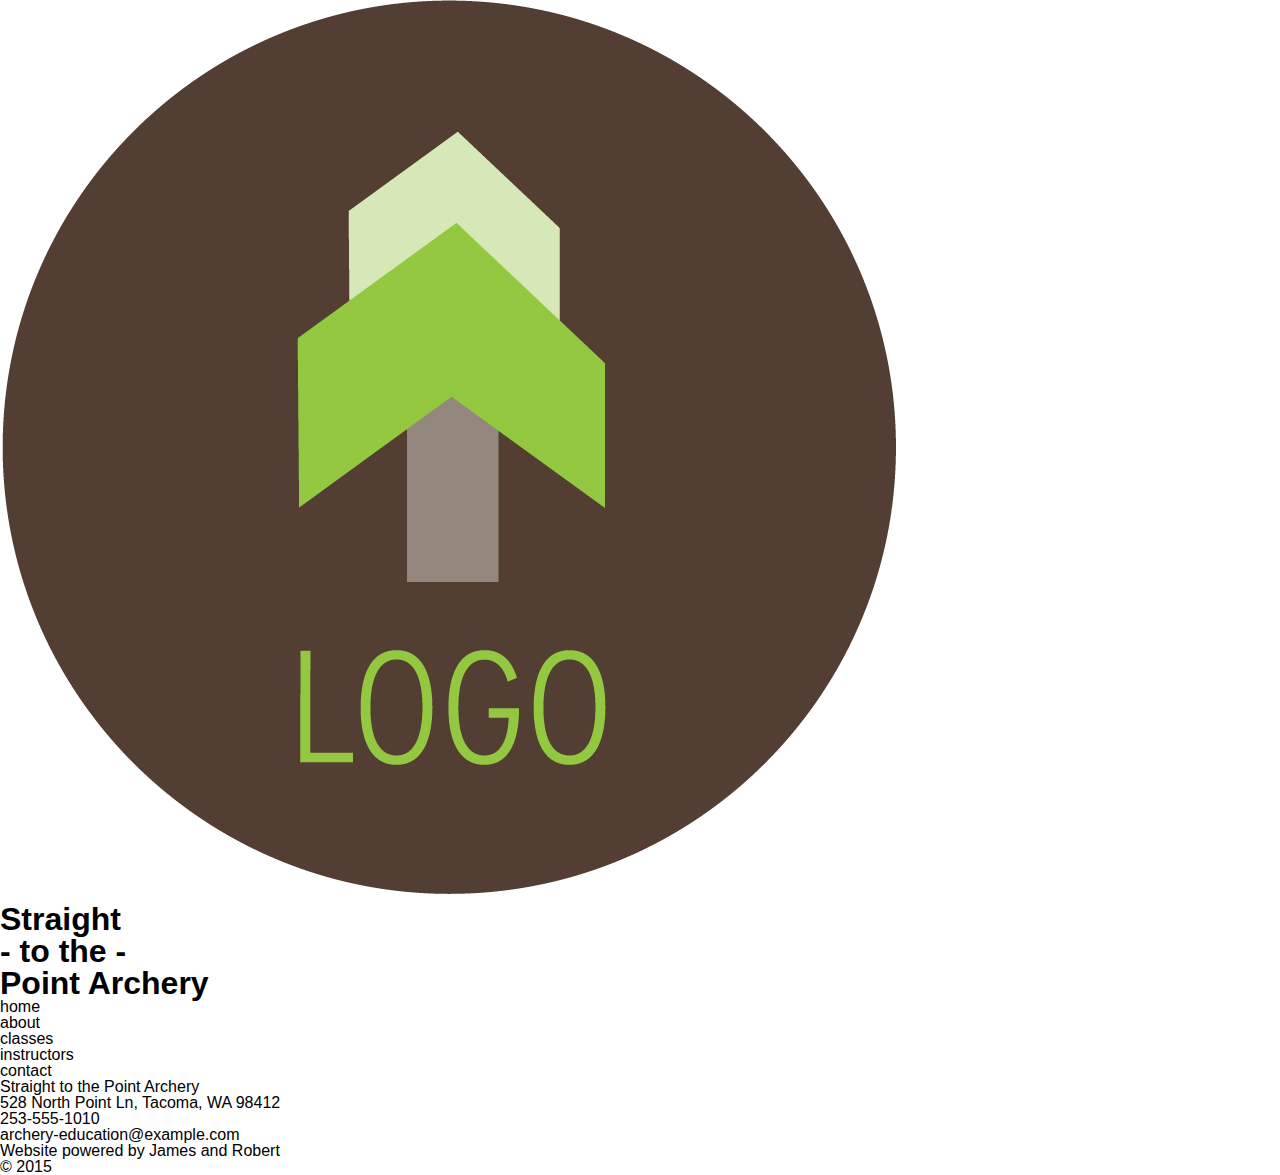
==== index.html @ df1c49cf "began HTML and CSS" ====
<!DOCTYPE html>
<html>
<head>
  <title></title>
  <link rel="stylesheet" type="text/css" href="styles/reset.css">
  <link rel="stylesheet" type="text/css" href="styles/style.css" />
</head>
<body>
  <header>
    <img src="images/logo.jpg" alt="logo">
    <h1>
      <ul>
        <li>Straight</li>
        <li> - to the - </li>
        <li>Point Archery</li>
      </ul>
    </h1>
  </header>
  <nav>
    <ul>
      <li>home</li>
      <li>about</li>
      <li>classes</li>
      <li>instructors</li>
      <li>contact</li>
    </ul>
  </nav>
  <div class="content">
    
  </div>
  <footer>
    <ul>
      <li>Straight to the Point Archery</li>
      <li>528 North Point Ln, Tacoma, WA 98412</li>
      <li>253-555-1010</li>
      <li>archery-education@example.com</li>
      <li>Website powered by James and Robert</li>
      <li>&#169; 2015</li>
    </ul>
  </footer>
</body>
</html>
---- styles/style.css ----
/* !CSS */

/* commence primary ignition */

* {
    box-sizing: border-box;
  }

html, body {
    max-width: 100%;
    overflow-x: hidden;
  }

body { 
    font-family: sans-serif;
    background-position: center;
    width: 100%;
    height: auto;
    margin: 0 auto;
  }

/* end primary ignition */

/* start header */

header {
  width: 100%;
  
}

/* end header */
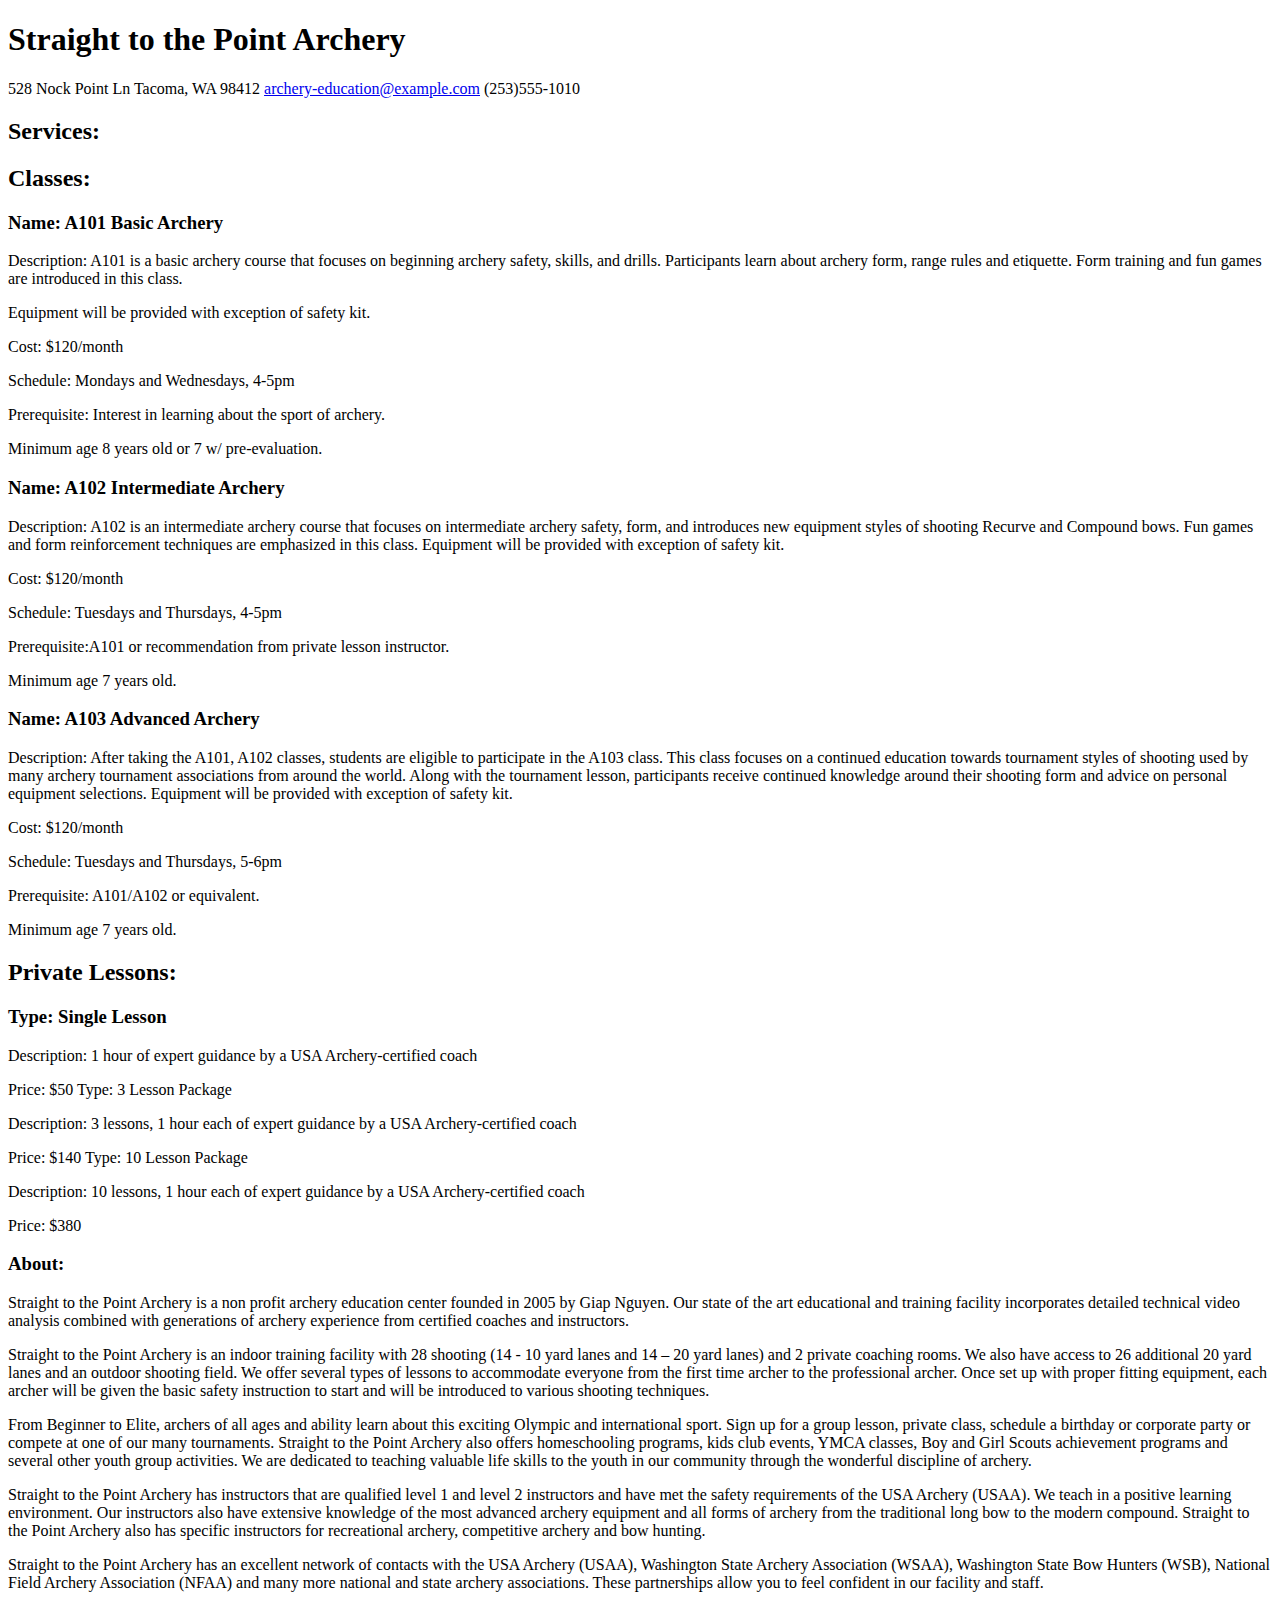
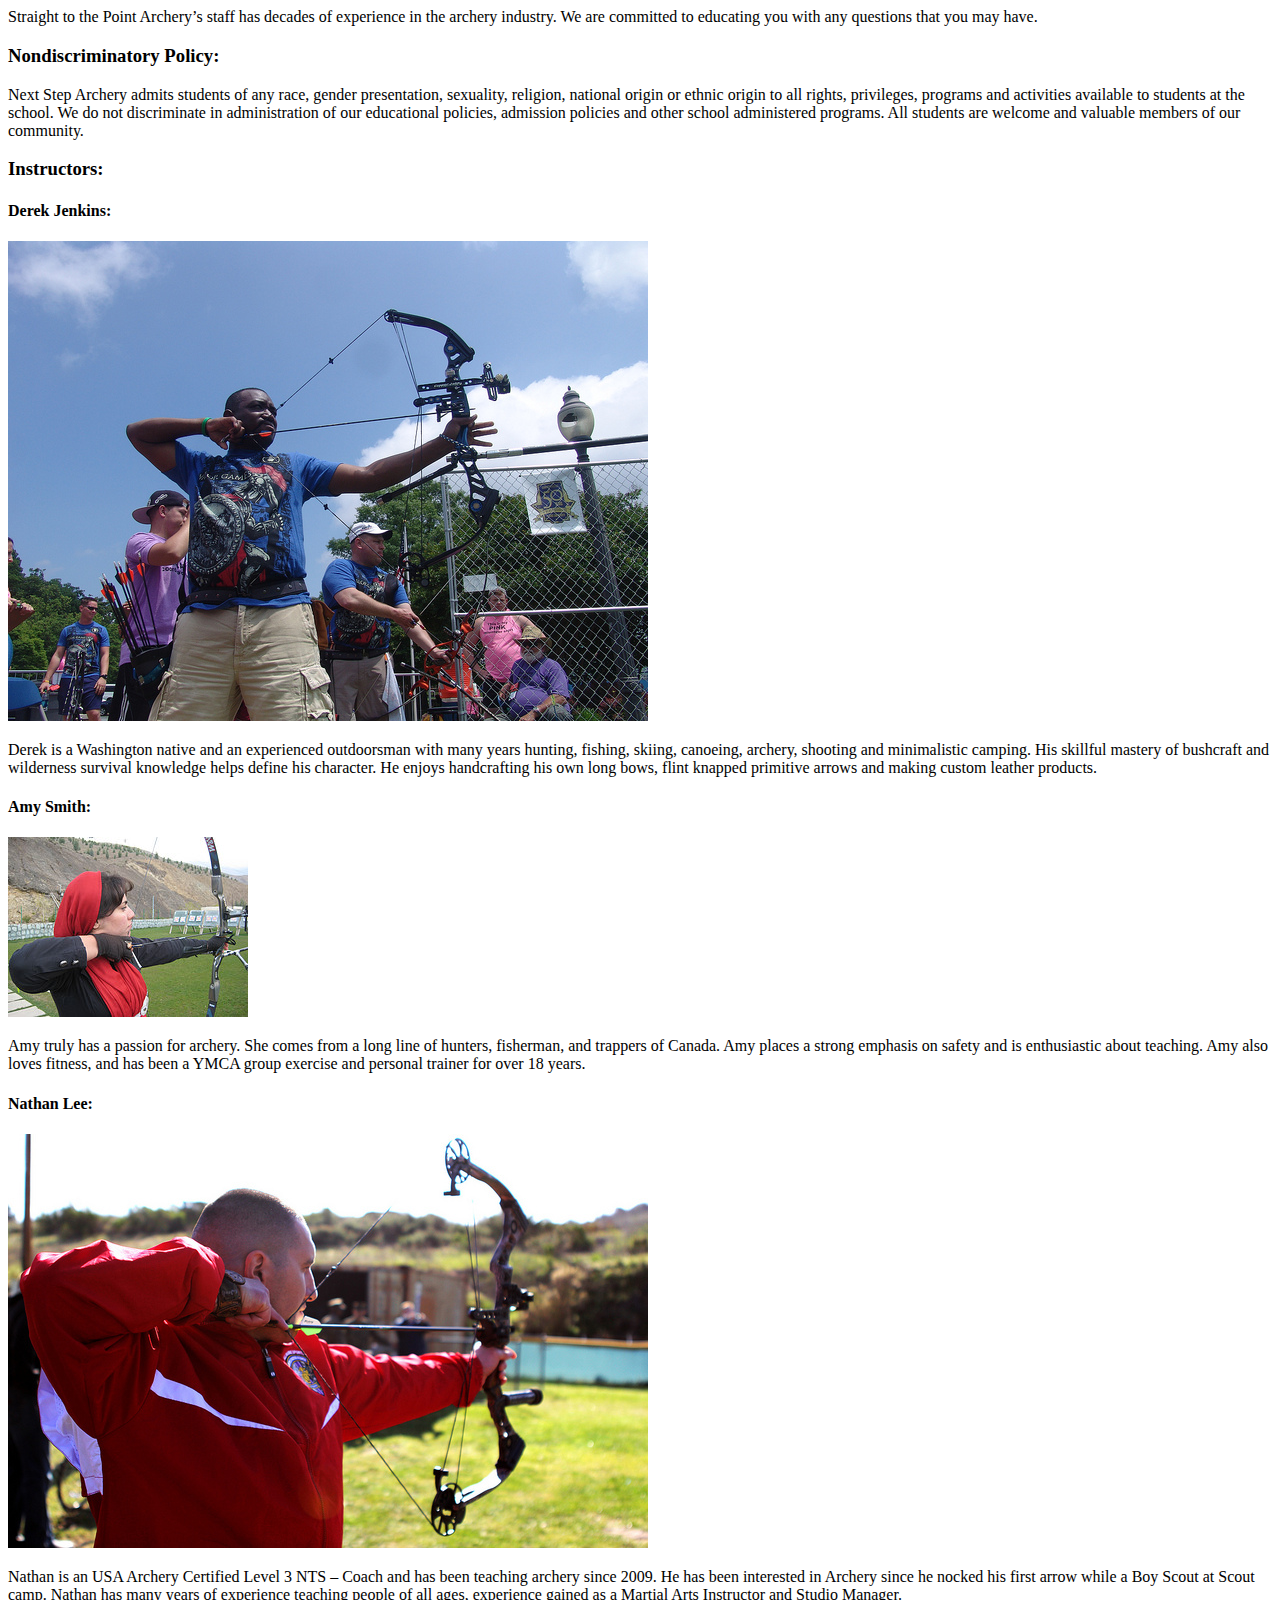
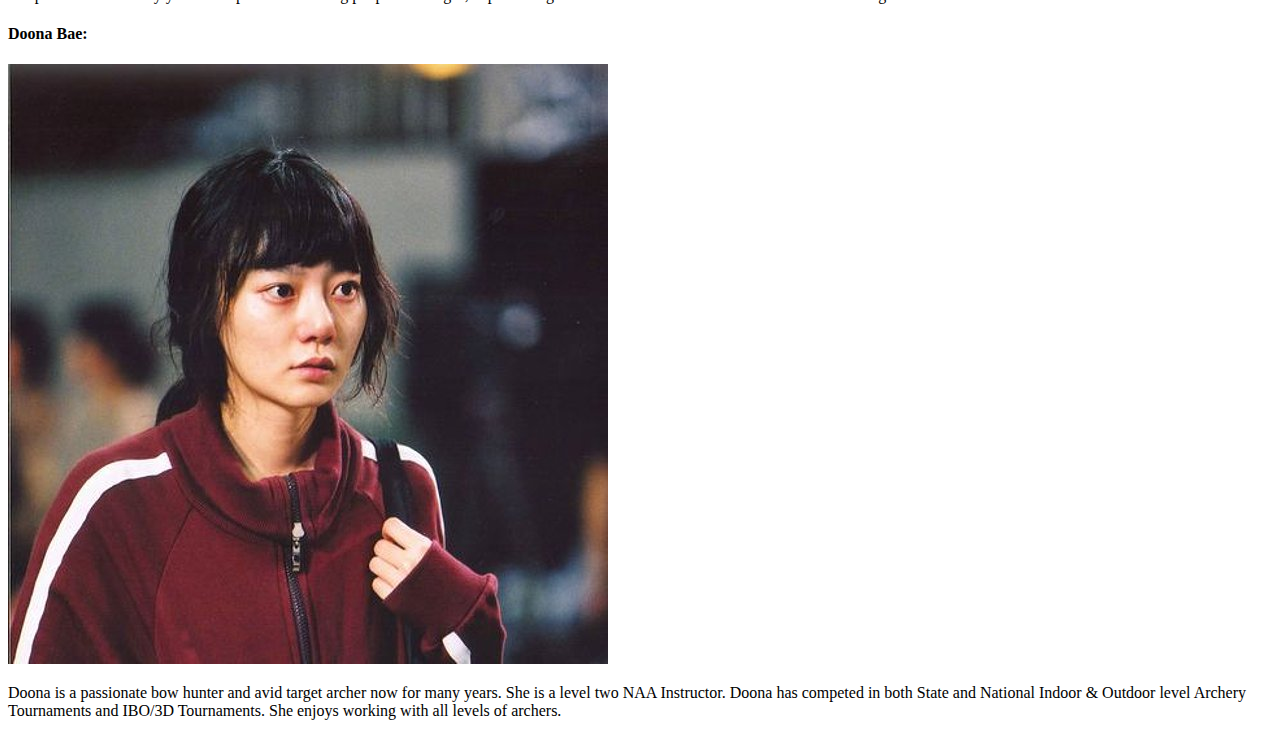
==== commit e2c3325d: "." ====
--- a/index.html
+++ b/index.html
@@ -1,42 +1,105 @@
-<!DOCTYPE html>
+<!doctype html>
 <html>
 <head>
-  <title></title>
-  <link rel="stylesheet" type="text/css" href="styles/reset.css">
-  <link rel="stylesheet" type="text/css" href="styles/style.css" />
+<meta charset="utf-8">
+<title>Straight to the Point Archery</title>
+<link href="styles/style.css" rel="stylesheet" type="text/css">
 </head>
 <body>
-  <header>
-    <img src="images/logo.jpg" alt="logo">
-    <h1>
-      <ul>
-        <li>Straight</li>
-        <li> - to the - </li>
-        <li>Point Archery</li>
-      </ul>
-    </h1>
-  </header>
-  <nav>
-    <ul>
-      <li>home</li>
-      <li>about</li>
-      <li>classes</li>
-      <li>instructors</li>
-      <li>contact</li>
-    </ul>
-  </nav>
-  <div class="content">
+<h1>Straight to the Point Archery</h1>
+528 Nock Point Ln
+Tacoma, WA 98412
+<a href="mailto:"archery-education@example.com"">archery-education@example.com</a> (253)555-1010
+</header>
+<div id="services">
+  <h2>Services:</h2>
+  <div id="classes">
+    <h2>Classes: </h2>
+    <h3>Name: A101 Basic Archery</h3>
+    <p class="description">Description: A101 is a basic archery course that focuses on beginning archery safety, skills, and drills. Participants learn about archery form, range rules and etiquette. Form training and fun games are introduced in this class.</p>
+    <p class="equipment">Equipment will be provided with exception of safety kit.</p>
+    <p class="cost">Cost: $120/month		</p>
+    <p class="schedule">Schedule: Mondays and Wednesdays, 4-5pm</p>
+    <p class="prerequisite">Prerequisite:   Interest in learning about the sport of archery.</p>
+    <p class="age">Minimum age  8 years old or 7 w/ pre-evaluation.</p>
     
+    <h3>Name: A102 Intermediate Archery</h3>
+    <p class="description">Description: A102 is an intermediate archery course that focuses on intermediate archery safety, form, and introduces new equipment styles of shooting Recurve and Compound bows. Fun games and form reinforcement techniques are emphasized in this class.
+    Equipment will be provided with exception of safety kit.</p>
+    <p class="cost">Cost: $120/month  </p>
+    <p class="schedule">Schedule: Tuesdays and Thursdays, 4-5pm  </p>
+    <p class="prerequisite">Prerequisite:A101 or recommendation from private lesson instructor.</p>
+    <p class="age">Minimum age  7 years old.</p>
+    <h3>Name: A103 Advanced Archery
+    </h3>
+    <p class="description">Description: After taking the A101, A102 classes, students are eligible to participate in the A103 class. This class focuses on a continued education towards tournament styles of shooting used by many archery tournament associations from around the world. Along with the tournament lesson, participants receive continued knowledge around their shooting form and advice on personal equipment selections.
+    Equipment will be provided with exception of safety kit.</p>
+    <p class="cost">Cost: $120/month
+    </p>
+    <p class="schedule">Schedule: Tuesdays and Thursdays, 5-6pm 
+    </p>
+    <p class="prerequisite">Prerequisite:  A101/A102 or equivalent.</p>
+    <p class="age">Minimum age  7 years old.</p>
   </div>
-  <footer>
-    <ul>
-      <li>Straight to the Point Archery</li>
-      <li>528 North Point Ln, Tacoma, WA 98412</li>
-      <li>253-555-1010</li>
-      <li>archery-education@example.com</li>
-      <li>Website powered by James and Robert</li>
-      <li>&#169; 2015</li>
-    </ul>
-  </footer>
+  <div id="lessons">
+    <h2>Private Lessons: 
+    </h2>
+    <h3>Type: Single Lesson</h3>
+    <p class="description">Description: 1 hour of expert guidance by a USA Archery-certified coach</p>
+    <p class="cost"> Price: $50
+      
+      
+      Type: 3 Lesson Package
+    </p>
+    <p class="description">Description: 3 lessons, 1 hour each of expert guidance by a USA Archery-certified coach
+    </p>
+    <p class="cost">Price: $140
+      
+      Type: 10 Lesson Package
+    </p>
+    <p class="description">Description: 10 lessons, 1 hour each of expert guidance by a USA Archery-certified coach
+    </p>
+    <p class="cost">Price: $380</p>
+  </div>
+</div>
+<div id="about">
+  <h3>About:</h3>
+  <p>Straight to the Point Archery is a non profit archery education center founded in 2005 by Giap Nguyen.  Our state of the art educational and training facility incorporates detailed technical video analysis combined with generations of archery experience from certified coaches and instructors.</p>
+  <p>Straight to the Point Archery is an indoor training facility with  28 shooting (14 -  10 yard lanes and 14 – 20 yard lanes) and 2 private coaching rooms. We also have access to 26  additional  20 yard lanes  and an outdoor shooting field.  We offer several types of lessons to accommodate everyone from the first time archer to the professional archer. Once set up with proper fitting equipment, each archer will be given the basic safety instruction to start and will be introduced to various shooting techniques.</p>
+  <p>From Beginner to Elite, archers of all ages and ability learn about this exciting Olympic and international sport. Sign up for a group lesson, private class, schedule a birthday or corporate party or compete at one of our many tournaments.  Straight to the Point Archery also offers homeschooling programs, kids club events, YMCA classes, Boy and Girl Scouts achievement programs and several other youth group activities. We are dedicated to teaching valuable life skills to the youth in our community through the wonderful discipline of archery.</p>
+  <p>Straight to the Point Archery has instructors that are qualified level 1 and level 2 instructors and have met the safety requirements of the USA Archery (USAA). We teach in a positive learning environment.  Our instructors also have extensive knowledge of the most advanced archery equipment and all forms of archery from the traditional long bow to the modern compound.  Straight to the Point Archery also has specific instructors for recreational archery, competitive archery and bow hunting.</p>
+  <p>Straight to the Point Archery has an excellent network of contacts with the USA Archery (USAA), Washington State Archery Association (WSAA), Washington State Bow Hunters (WSB), National Field Archery Association (NFAA) and many more national and state archery associations. These partnerships allow you to feel confident in our facility and staff.</p>
+  <p>Straight to the Point Archery’s staff has decades of experience in the archery industry. We are committed to educating you with any questions that you may have.</p>
+  <h3>Nondiscriminatory Policy: </h3>
+  <p>Next Step Archery admits students of any race, gender presentation, sexuality, religion, national origin or ethnic origin to all rights, privileges, programs and activities available to students at the school. We do not discriminate in administration of our educational policies, admission policies and other school administered programs. All students are welcome and valuable members of our community.</p>
+
+<!--
+  
+  <h4>About the Client: 
+  </h4>
+  <p>Giap Nguyen started Straight to the Point Archery in 2005. He's an avid and accomplished archer himself, having competed with the United States Archery Team in the 2000 Summer Olympics. He has three children, and  started Straight to the Point in part because he was not satisfied with the archery eduction options for them in Tacoma. After The Hunger Games books and movies came out, he noticed a surge in popularity of archery among young people, especially young women, and the business has been booming ever since.</p>
+  <h4>About the Users:</h4>
+  <p>Giap tells you that people who use the site are mostly current and prospective students. They're interested in learning about the facilities and services available, as well as being reminded of the class schedule and location. </p>
+  
+  !-->
+  
+</div>
+<div id="instructors">
+  <h3>Instructors:
+  </h3>
+  <h4>Derek Jenkins:</h4>
+  <img src="images/derek-jenkins-instructor.jpg">
+  <p>Derek is a Washington native and an experienced outdoorsman with many years hunting, fishing, skiing, canoeing, archery, shooting and minimalistic camping. His skillful mastery of bushcraft and wilderness survival knowledge helps define his character. He enjoys handcrafting his own long bows, flint knapped primitive arrows and making custom leather products.</p>
+  <h4>Amy Smith:</h4>
+  <img src="images/amy-smith-instructor.jpg">
+  <p>Amy truly has a passion for archery. She comes from a long line of hunters, fisherman, and trappers of Canada. Amy  places a strong emphasis on safety and is enthusiastic about teaching. Amy also loves fitness, and  has been a YMCA group exercise and personal trainer for over 18 years.</p>
+  <h4>Nathan Lee:</h4>
+  <img src="images/nathan-lee-instructor.jpg">
+  <p>Nathan is an USA Archery Certified Level 3 NTS – Coach and has been teaching archery since 2009. He has been interested in Archery since he nocked his first arrow while a Boy Scout at Scout camp. Nathan has many years of experience teaching people of all ages, experience gained as a Martial Arts Instructor and Studio Manager.</p>
+  <h4>Doona Bae:</h4>
+  <img src="images/doona-bae-instructor.jpg">
+  <p>Doona is a passionate bow hunter and avid target archer now for many years. She is a level two NAA Instructor. Doona has competed in both State and National Indoor & Outdoor level Archery Tournaments and IBO/3D Tournaments. She enjoys working with all levels of archers.</p>
+</div>
+</p>
 </body>
-</html>+</html>
--- a/styles/style.css
+++ b/styles/style.css
@@ -1,31 +1,45 @@
-/* !CSS */
+/* CSS Document */
 
-/* commence primary ignition */
 
-* {
-    box-sizing: border-box;
-  }
-
-html, body {
-    max-width: 100%;
-    overflow-x: hidden;
-  }
-
-body { 
-    font-family: sans-serif;
-    background-position: center;
-    width: 100%;
-    height: auto;
-    margin: 0 auto;
-  }
-
-/* end primary ignition */
-
-/* start header */
-
-header {
-  width: 100%;
-  
+h1 {
 }
 
-/* end header */ +h2 {
+}
+
+
+h3 {
+}
+
+
+h4 {
+}
+
+.services{
+}
+
+.classes{
+}
+
+.description {
+}
+
+.cost {
+}
+
+.schedule {
+}
+
+.equipment {
+}
+
+.prerequisite {
+}
+
+.age {
+}
+
+
+
+
+
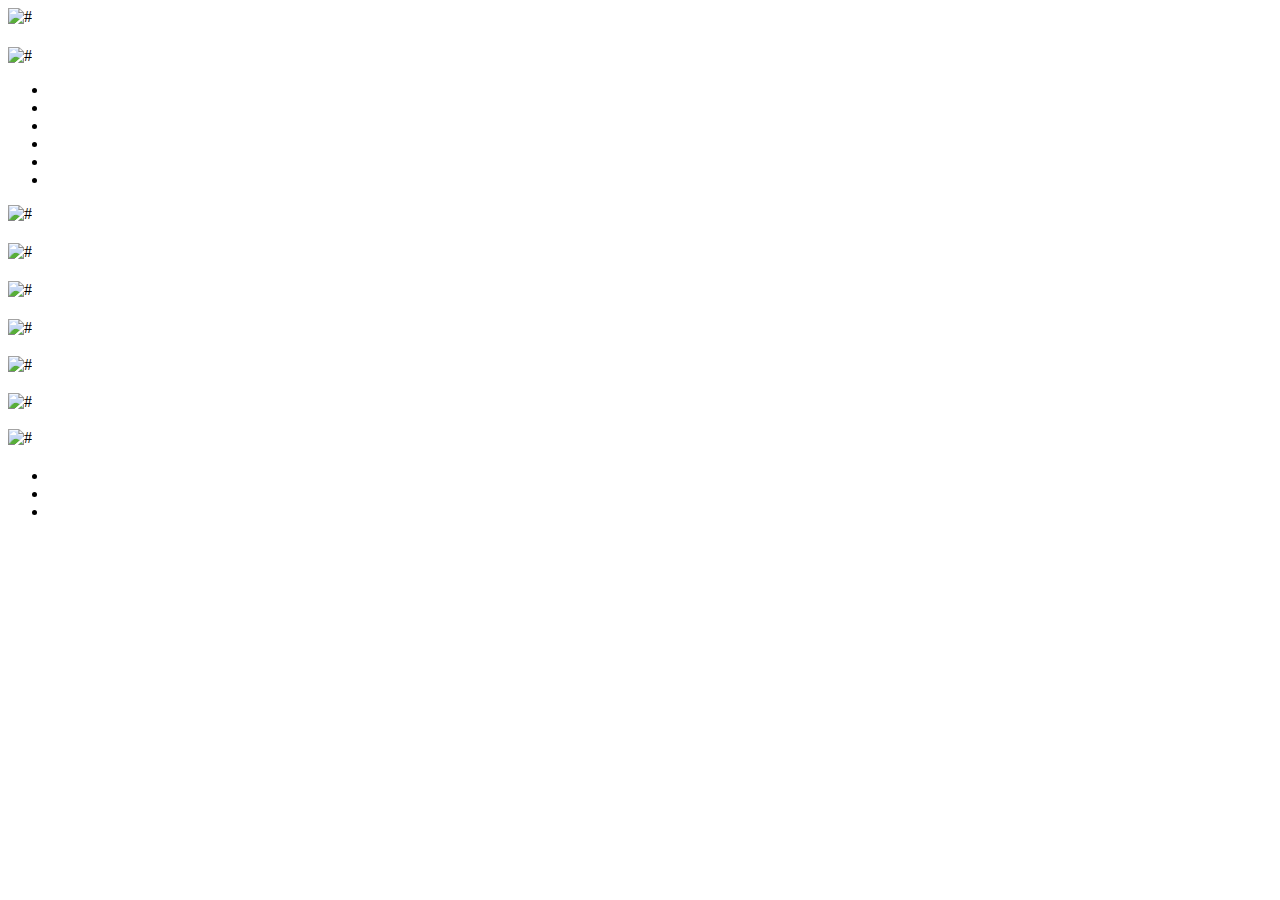
==== commit fcd0ddb5: "mass commit" ====
--- a/index.html
+++ b/index.html
@@ -1,105 +1,116 @@
-<!doctype html>
-<html>
+<!DOCTYPE html>
 <head>
-<meta charset="utf-8">
-<title>Straight to the Point Archery</title>
-<link href="styles/style.css" rel="stylesheet" type="text/css">
+  <title>Page One</title>
 </head>
 <body>
-<h1>Straight to the Point Archery</h1>
-528 Nock Point Ln
-Tacoma, WA 98412
-<a href="mailto:"archery-education@example.com"">archery-education@example.com</a> (253)555-1010
-</header>
-<div id="services">
-  <h2>Services:</h2>
-  <div id="classes">
-    <h2>Classes: </h2>
-    <h3>Name: A101 Basic Archery</h3>
-    <p class="description">Description: A101 is a basic archery course that focuses on beginning archery safety, skills, and drills. Participants learn about archery form, range rules and etiquette. Form training and fun games are introduced in this class.</p>
-    <p class="equipment">Equipment will be provided with exception of safety kit.</p>
-    <p class="cost">Cost: $120/month		</p>
-    <p class="schedule">Schedule: Mondays and Wednesdays, 4-5pm</p>
-    <p class="prerequisite">Prerequisite:   Interest in learning about the sport of archery.</p>
-    <p class="age">Minimum age  8 years old or 7 w/ pre-evaluation.</p>
-    
-    <h3>Name: A102 Intermediate Archery</h3>
-    <p class="description">Description: A102 is an intermediate archery course that focuses on intermediate archery safety, form, and introduces new equipment styles of shooting Recurve and Compound bows. Fun games and form reinforcement techniques are emphasized in this class.
-    Equipment will be provided with exception of safety kit.</p>
-    <p class="cost">Cost: $120/month  </p>
-    <p class="schedule">Schedule: Tuesdays and Thursdays, 4-5pm  </p>
-    <p class="prerequisite">Prerequisite:A101 or recommendation from private lesson instructor.</p>
-    <p class="age">Minimum age  7 years old.</p>
-    <h3>Name: A103 Advanced Archery
-    </h3>
-    <p class="description">Description: After taking the A101, A102 classes, students are eligible to participate in the A103 class. This class focuses on a continued education towards tournament styles of shooting used by many archery tournament associations from around the world. Along with the tournament lesson, participants receive continued knowledge around their shooting form and advice on personal equipment selections.
-    Equipment will be provided with exception of safety kit.</p>
-    <p class="cost">Cost: $120/month
-    </p>
-    <p class="schedule">Schedule: Tuesdays and Thursdays, 5-6pm 
-    </p>
-    <p class="prerequisite">Prerequisite:  A101/A102 or equivalent.</p>
-    <p class="age">Minimum age  7 years old.</p>
-  </div>
-  <div id="lessons">
-    <h2>Private Lessons: 
-    </h2>
-    <h3>Type: Single Lesson</h3>
-    <p class="description">Description: 1 hour of expert guidance by a USA Archery-certified coach</p>
-    <p class="cost"> Price: $50
-      
-      
-      Type: 3 Lesson Package
-    </p>
-    <p class="description">Description: 3 lessons, 1 hour each of expert guidance by a USA Archery-certified coach
-    </p>
-    <p class="cost">Price: $140
-      
-      Type: 10 Lesson Package
-    </p>
-    <p class="description">Description: 10 lessons, 1 hour each of expert guidance by a USA Archery-certified coach
-    </p>
-    <p class="cost">Price: $380</p>
-  </div>
-</div>
-<div id="about">
-  <h3>About:</h3>
-  <p>Straight to the Point Archery is a non profit archery education center founded in 2005 by Giap Nguyen.  Our state of the art educational and training facility incorporates detailed technical video analysis combined with generations of archery experience from certified coaches and instructors.</p>
-  <p>Straight to the Point Archery is an indoor training facility with  28 shooting (14 -  10 yard lanes and 14 – 20 yard lanes) and 2 private coaching rooms. We also have access to 26  additional  20 yard lanes  and an outdoor shooting field.  We offer several types of lessons to accommodate everyone from the first time archer to the professional archer. Once set up with proper fitting equipment, each archer will be given the basic safety instruction to start and will be introduced to various shooting techniques.</p>
-  <p>From Beginner to Elite, archers of all ages and ability learn about this exciting Olympic and international sport. Sign up for a group lesson, private class, schedule a birthday or corporate party or compete at one of our many tournaments.  Straight to the Point Archery also offers homeschooling programs, kids club events, YMCA classes, Boy and Girl Scouts achievement programs and several other youth group activities. We are dedicated to teaching valuable life skills to the youth in our community through the wonderful discipline of archery.</p>
-  <p>Straight to the Point Archery has instructors that are qualified level 1 and level 2 instructors and have met the safety requirements of the USA Archery (USAA). We teach in a positive learning environment.  Our instructors also have extensive knowledge of the most advanced archery equipment and all forms of archery from the traditional long bow to the modern compound.  Straight to the Point Archery also has specific instructors for recreational archery, competitive archery and bow hunting.</p>
-  <p>Straight to the Point Archery has an excellent network of contacts with the USA Archery (USAA), Washington State Archery Association (WSAA), Washington State Bow Hunters (WSB), National Field Archery Association (NFAA) and many more national and state archery associations. These partnerships allow you to feel confident in our facility and staff.</p>
-  <p>Straight to the Point Archery’s staff has decades of experience in the archery industry. We are committed to educating you with any questions that you may have.</p>
-  <h3>Nondiscriminatory Policy: </h3>
-  <p>Next Step Archery admits students of any race, gender presentation, sexuality, religion, national origin or ethnic origin to all rights, privileges, programs and activities available to students at the school. We do not discriminate in administration of our educational policies, admission policies and other school administered programs. All students are welcome and valuable members of our community.</p>
-
-<!--
-  
-  <h4>About the Client: 
-  </h4>
-  <p>Giap Nguyen started Straight to the Point Archery in 2005. He's an avid and accomplished archer himself, having competed with the United States Archery Team in the 2000 Summer Olympics. He has three children, and  started Straight to the Point in part because he was not satisfied with the archery eduction options for them in Tacoma. After The Hunger Games books and movies came out, he noticed a surge in popularity of archery among young people, especially young women, and the business has been booming ever since.</p>
-  <h4>About the Users:</h4>
-  <p>Giap tells you that people who use the site are mostly current and prospective students. They're interested in learning about the facilities and services available, as well as being reminded of the class schedule and location. </p>
-  
-  !-->
-  
-</div>
-<div id="instructors">
-  <h3>Instructors:
-  </h3>
-  <h4>Derek Jenkins:</h4>
-  <img src="images/derek-jenkins-instructor.jpg">
-  <p>Derek is a Washington native and an experienced outdoorsman with many years hunting, fishing, skiing, canoeing, archery, shooting and minimalistic camping. His skillful mastery of bushcraft and wilderness survival knowledge helps define his character. He enjoys handcrafting his own long bows, flint knapped primitive arrows and making custom leather products.</p>
-  <h4>Amy Smith:</h4>
-  <img src="images/amy-smith-instructor.jpg">
-  <p>Amy truly has a passion for archery. She comes from a long line of hunters, fisherman, and trappers of Canada. Amy  places a strong emphasis on safety and is enthusiastic about teaching. Amy also loves fitness, and  has been a YMCA group exercise and personal trainer for over 18 years.</p>
-  <h4>Nathan Lee:</h4>
-  <img src="images/nathan-lee-instructor.jpg">
-  <p>Nathan is an USA Archery Certified Level 3 NTS – Coach and has been teaching archery since 2009. He has been interested in Archery since he nocked his first arrow while a Boy Scout at Scout camp. Nathan has many years of experience teaching people of all ages, experience gained as a Martial Arts Instructor and Studio Manager.</p>
-  <h4>Doona Bae:</h4>
-  <img src="images/doona-bae-instructor.jpg">
-  <p>Doona is a passionate bow hunter and avid target archer now for many years. She is a level two NAA Instructor. Doona has competed in both State and National Indoor & Outdoor level Archery Tournaments and IBO/3D Tournaments. She enjoys working with all levels of archers.</p>
-</div>
-</p>
-</body>
-</html>
+  <header>
+    <span><img src="#" alt="#"></span>
+    <h1></h1>
+    <span><img src="#" alt="#"></span>
+    <nav>
+      <ul>
+        <li></li>
+        <li></li>
+        <li></li>
+        <li></li>
+        <li></li>
+        <li></li>
+      </ul>
+    </nav>
+  </header>
+  <section>
+    <img src="#" alt="#">
+  </section>
+  <section>
+    <h2></h2>
+    <article>
+      <h3></h3>
+      <p></p>
+      <p></p>
+      <p></p>
+      <p></p>
+      <p></p>
+      <p></p>
+    </article>
+    <article>
+      <h3></h3>
+      <p></p>
+      <p></p>
+      <p></p>
+      <p></p>
+      <p></p>
+      <p></p>
+    </article>
+    <article>
+      <h3></h3>
+      <p></p>
+      <p></p>
+      <p></p>
+      <p></p>
+      <p></p>
+      <p></p>
+    </article>
+  </section>
+  <section>
+    <img src="#" alt="#">
+  </section>
+  <section>
+    <h2></h2>
+    <article>
+      <h3></h3>
+      <p></p>
+      <p></p>
+    </article>
+    <article>
+      <h3></h3>
+      <p></p>
+      <p></p>
+    </article>
+    <article>
+      <h3></h3>
+      <p></p>
+      <p></p>
+    </article>
+  </section>
+  <section>
+    <img src="#" alt="#">
+  </section>
+  <section>
+    <h2></h2>
+    <article>
+      <img src="#" alt="#">
+      <h3></h3>
+      <p></p>
+    </article>
+    <article>
+      <img src="#" alt="#">
+      <h3></h3>
+      <p></p>
+    </article>
+    <article>
+      <img src="#" alt="#">
+      <h3></h3>
+      <p></p>
+    </article>
+    <article>
+      <img src="#" alt="#">
+      <h3></h3>
+      <p></p>
+    </article>
+  </section>
+  <section>
+    <h2></h2>
+    <p></p>
+    <p></p>
+    <p></p>
+    <p></p>
+    <p></p>
+  </section>
+  <footer>
+    <ul>
+      <li></li>
+      <li></li>
+      <li></li>
+    </ul>
+  </footer>
+</body>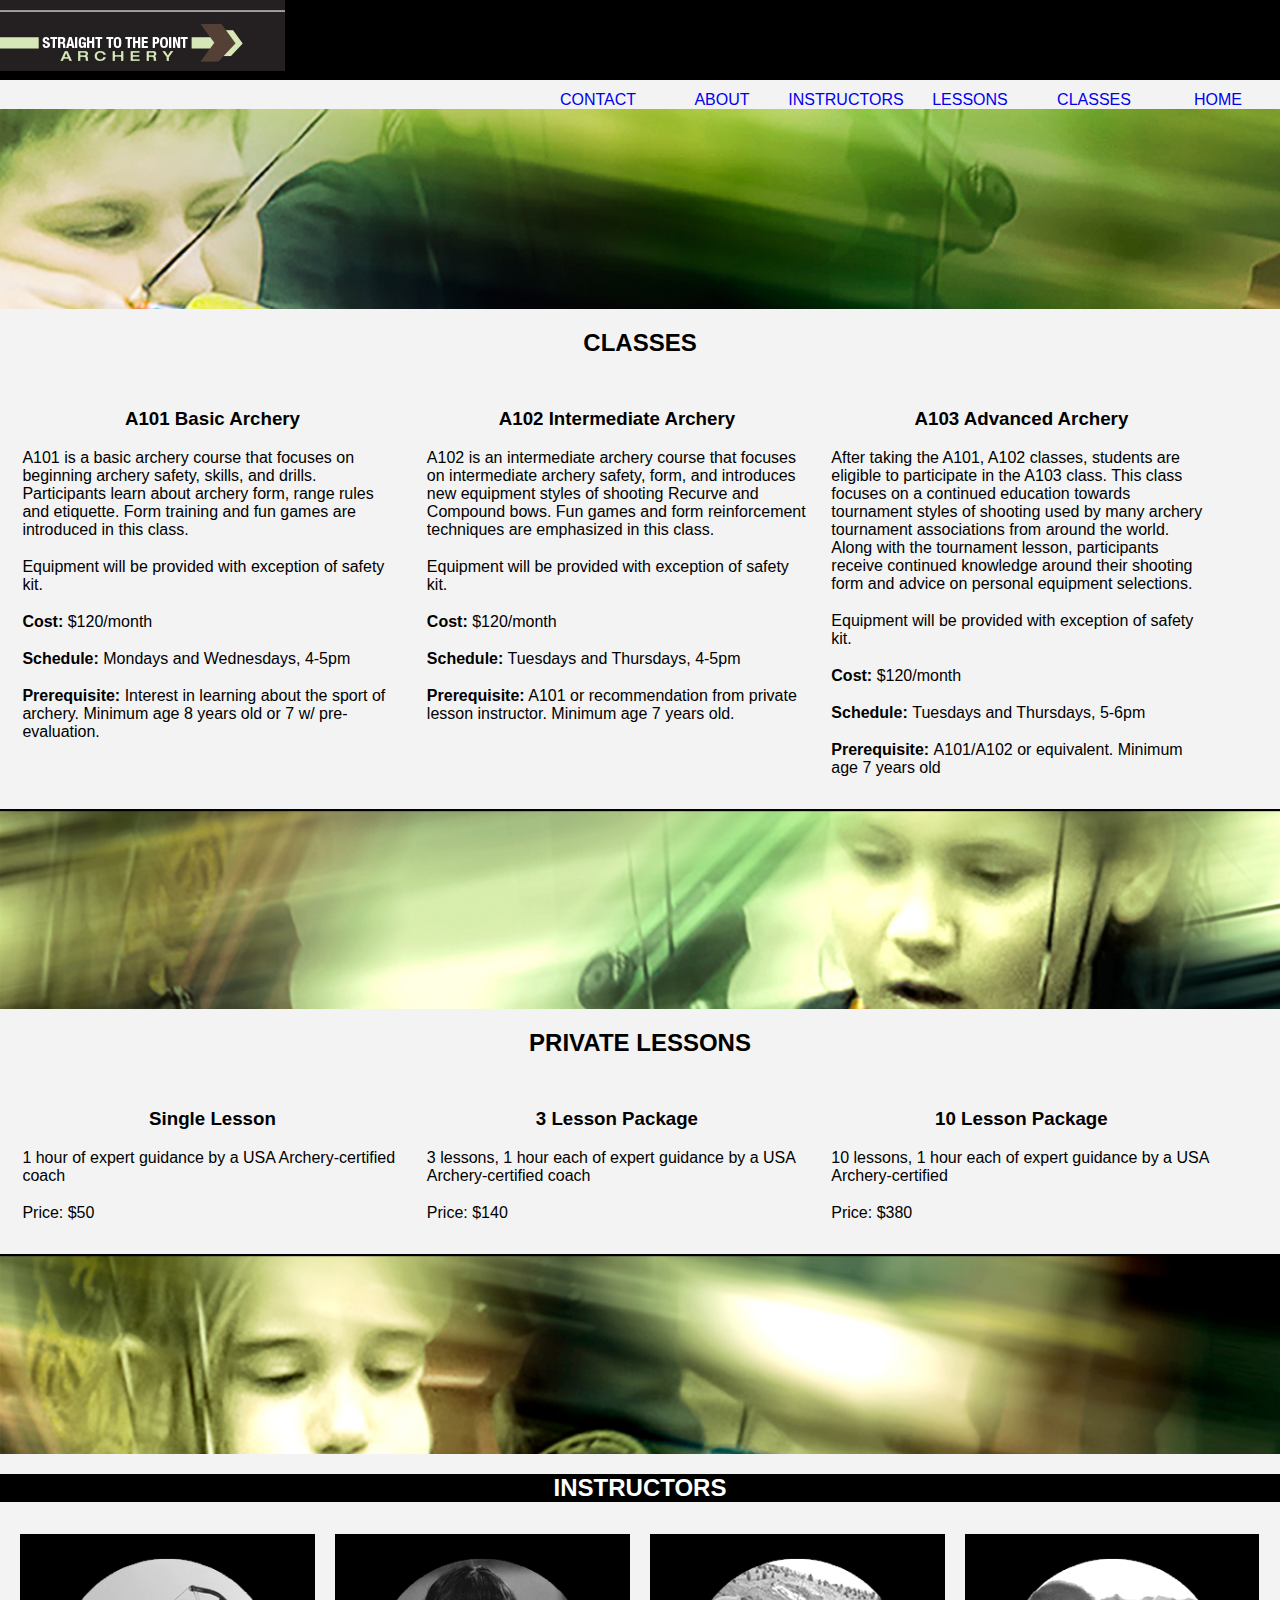
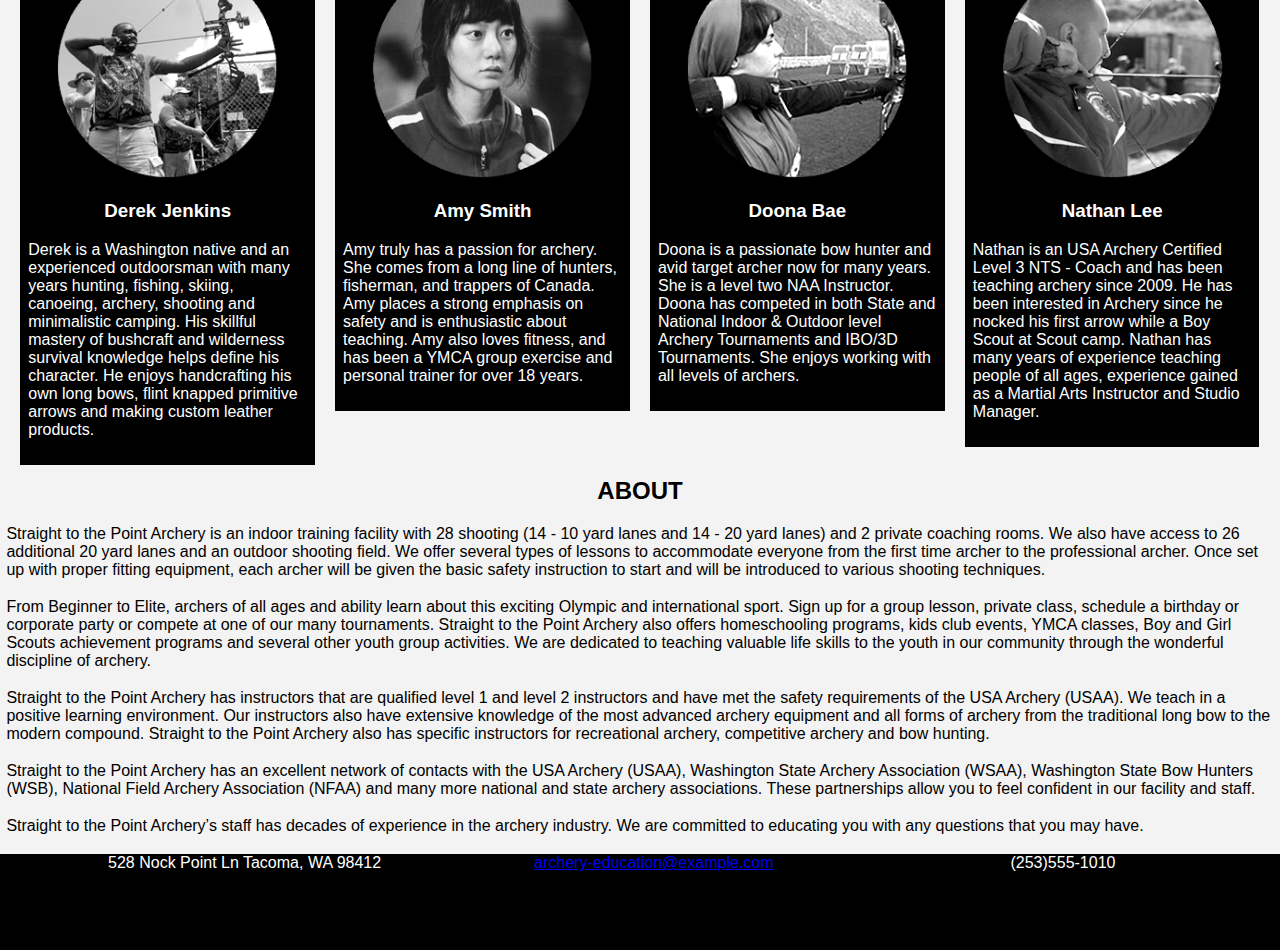
==== commit c949d1d5: "images" ====
--- a/index.html
+++ b/index.html
@@ -1,116 +1,136 @@
 <!DOCTYPE html>
-<head>
-  <title>Page One</title>
+  <html>
+    <head>
+      <meta charset="UTF-8">
+  		<title>Straight to the Point Archery</title>
+    <link rel="stylesheet" type="text/css" href="styles/style.css">
+	<link rel="stylesheet" href="css/col.css" media="all">
+	<link rel="stylesheet" href="css/2cols.css" media="all">
+	<link rel="stylesheet" href="css/3cols.css" media="all">
+	<link rel="stylesheet" href="css/4cols.css" media="all">
+	<link rel="stylesheet" href="css/5cols.css" media="all">
+	<link rel="stylesheet" href="css/6cols.css" media="all">
+	<link rel="stylesheet" href="css/7cols.css" media="all">
+	<link rel="stylesheet" href="css/8cols.css" media="all">
+	<link rel="stylesheet" href="css/9cols.css" media="all">
+	<link rel="stylesheet" href="css/10cols.css" media="all">
+	<link rel="stylesheet" href="css/11cols.css" media="all">
+	<link rel="stylesheet" href="css/12cols.css" media="all">
 </head>
 <body>
   <header>
-    <span><img src="#" alt="#"></span>
-    <h1></h1>
-    <span><img src="#" alt="#"></span>
     <nav>
+    <img src="images/logo1.jpg" alt="STRAIGHT TO THE POINT ARCHERY LOGO">
       <ul>
-        <li></li>
-        <li></li>
-        <li></li>
-        <li></li>
-        <li></li>
-        <li></li>
+        <li><a href="#home">HOME</a></li>
+        <li><a href="#classes">CLASSES</a></li>
+        <li><a href="#lessons">LESSONS</a></li>
+        <li><a href="#instructors">INSTRUCTORS</a></li>
+        <li><a href="#about">ABOUT</a></li>
+        <li><a href="#contact">CONTACT</a></li>
       </ul>
     </nav>
   </header>
-  <section>
-    <img src="#" alt="#">
+  <section class="picture1"> </section>
+  
+ <section id="classes">
+   
+    <h2>CLASSES</h2>
+    
+    <article class="col span_1_of_3">
+      <h3>A101 Basic Archery</h3>
+      <p>A101 is a basic archery course that focuses on beginning archery safety, skills, and drills. Participants learn about archery form, range rules and etiquette. Form training and fun games are introduced in this class.</p>
+      <p>Equipment will be provided with exception of safety kit.</p>
+      <p><strong>Cost:</strong> $120/month </p>
+      <p><strong>Schedule:</strong> Mondays and Wednesdays, 4-5pm</p>
+      <p><strong>Prerequisite:</strong> Interest in learning about the sport of archery. Minimum age  8 years old or 7 w/ pre-evaluation.</p>
+    </article>
+    
+    <article class="col span_1_of_3">
+      <h3>A102 Intermediate Archery</h3>
+      <p>A102 is an intermediate archery course that focuses on intermediate archery safety, form, and introduces new equipment styles of shooting Recurve and Compound bows. Fun games and form reinforcement techniques are emphasized in this class.</p>
+	  <p>Equipment will be provided with exception of safety kit.</p>
+      <p><strong>Cost:</strong> $120/month</p>
+      <p><strong>Schedule:</strong> Tuesdays and Thursdays, 4-5pm </p>
+      <p><strong>Prerequisite:</strong> A101 or recommendation from private lesson instructor. Minimum age  7 years old.</p>
+    </article>
+    
+    <article class="col span_1_of_3">
+      <h3>A103 Advanced Archery</h3>
+      <p>After taking the A101, A102 classes, students are eligible to participate in the A103 class. This class focuses on a continued education towards tournament styles of shooting used by many archery tournament associations from around the world. Along with the tournament lesson, participants receive continued knowledge around their shooting form and advice on personal equipment selections.</p>
+      <p>Equipment will be provided with exception of safety kit.</p>
+      <p><strong>Cost:</strong> $120/month</p>
+      <p><strong>Schedule: </strong>Tuesdays and Thursdays, 5-6pm </p>
+      <p><strong>Prerequisite: </strong>A101/A102 or equivalent. Minimum age 7 years old</p>
+    </article>
+    
+</section>
+ 
+  <section class="picture2"> </section>
+  
+  <section id="lessons">
+    
+    <h2>PRIVATE LESSONS</h2>
+    
+    <article class="col span_1_of_3">
+      <h3>Single Lesson</h3>
+      <p>1 hour of expert guidance by a USA Archery-certified coach</p>
+      <p>Price: $50</p>
+    </article>
+    
+    <article class="col span_1_of_3">
+      <h3>3 Lesson Package</h3>
+      <p>3 lessons, 1 hour each of expert guidance by a USA Archery-certified coach</p>
+      <p>Price: $140</p>
+    </article>
+    
+    <article class="col span_1_of_3">
+      <h3>10 Lesson Package</h3>
+      <p>10 lessons, 1 hour each of expert guidance by a USA Archery-certified</p>
+      <p>Price: $380</p>
+    </article>
+    
   </section>
-  <section>
-    <h2></h2>
-    <article>
-      <h3></h3>
-      <p></p>
-      <p></p>
-      <p></p>
-      <p></p>
-      <p></p>
-      <p></p>
+  
+  <section class="picture3"> </section>
+  
+  <section id="instructors" class="instructors">
+    <h2>INSTRUCTORS</h2>
+    <article class="col span_1_of_4">
+      <P><img src="images/Derek-Jenkins.png" alt="#"></P>
+      <h3>Derek Jenkins</h3>
+      <p>Derek is a Washington native and an experienced outdoorsman with many years hunting, fishing, skiing, canoeing, archery, shooting and minimalistic camping. His skillful mastery of bushcraft and wilderness survival knowledge helps define his character. He enjoys handcrafting his own long bows, flint knapped primitive arrows and making custom leather products.</p>
     </article>
-    <article>
-      <h3></h3>
-      <p></p>
-      <p></p>
-      <p></p>
-      <p></p>
-      <p></p>
-      <p></p>
+    <article class="col span_1_of_4">
+      <P><img src="images/Amy-Smith.png" alt="#"></P>
+      <h3>Amy Smith</h3>
+      <p>Amy truly has a passion for archery. She comes from a long line of hunters, fisherman, and trappers of Canada. Amy places a strong emphasis on safety and is enthusiastic about teaching. Amy also loves fitness, and has been a YMCA group exercise and personal trainer for over 18 years.</p>
     </article>
-    <article>
-      <h3></h3>
-      <p></p>
-      <p></p>
-      <p></p>
-      <p></p>
-      <p></p>
-      <p></p>
+    <article class="col span_1_of_4">
+     	<P><img src="images/Nathan-Lee.png" alt="#"></P>
+      <h3>Doona Bae</h3>
+      <p>Doona is a passionate bow hunter and avid target archer now for many years. She is a level two NAA Instructor. Doona has competed in both State and National Indoor & Outdoor level Archery Tournaments and IBO/3D Tournaments. She enjoys working with all levels of archers.</p>
+    </article>
+    <article class="col span_1_of_4">
+      <P><img src="images/Doona-Bae.png" alt="#"></P>
+      <h3>Nathan Lee</h3>
+      <p>Nathan is an USA Archery Certified Level 3 NTS - Coach and has been teaching archery since 2009. He has been interested in Archery since he nocked his first arrow while a Boy Scout at Scout camp. Nathan has many years of experience teaching people of all ages, experience gained as a Martial Arts Instructor and Studio Manager.</p>
     </article>
   </section>
-  <section>
-    <img src="#" alt="#">
-  </section>
-  <section>
-    <h2></h2>
-    <article>
-      <h3></h3>
-      <p></p>
-      <p></p>
-    </article>
-    <article>
-      <h3></h3>
-      <p></p>
-      <p></p>
-    </article>
-    <article>
-      <h3></h3>
-      <p></p>
-      <p></p>
-    </article>
-  </section>
-  <section>
-    <img src="#" alt="#">
-  </section>
-  <section>
-    <h2></h2>
-    <article>
-      <img src="#" alt="#">
-      <h3></h3>
-      <p></p>
-    </article>
-    <article>
-      <img src="#" alt="#">
-      <h3></h3>
-      <p></p>
-    </article>
-    <article>
-      <img src="#" alt="#">
-      <h3></h3>
-      <p></p>
-    </article>
-    <article>
-      <img src="#" alt="#">
-      <h3></h3>
-      <p></p>
-    </article>
-  </section>
-  <section>
-    <h2></h2>
-    <p></p>
-    <p></p>
-    <p></p>
-    <p></p>
-    <p></p>
+  
+  <section id="about">
+    <h2>ABOUT</h2>
+    <p>Straight to the Point Archery is an indoor training facility with 28 shooting (14 - 10 yard lanes and 14 - 20 yard lanes) and 2 private coaching rooms. We also have access to 26 additional 20 yard lanes and an outdoor shooting field. We offer several types of lessons to accommodate everyone from the first time archer to the professional archer. Once set up with proper fitting equipment, each archer will be given the basic safety instruction to start and will be introduced to various shooting techniques.</p>
+    <p>From Beginner to Elite, archers of all ages and ability learn about this exciting Olympic and international sport. Sign up for a group lesson, private class, schedule a birthday or corporate party or compete at one of our many tournaments. Straight to the Point Archery also offers homeschooling programs, kids club events, YMCA classes, Boy and Girl Scouts achievement programs and several other youth group activities. We are dedicated to teaching valuable life skills to the youth in our community through the wonderful discipline of archery.</p>
+    <p>Straight to the Point Archery has instructors that are qualified level 1 and level 2 instructors and have met the safety requirements of the USA Archery (USAA). We teach in a positive learning environment. Our instructors also have extensive knowledge of the most advanced archery equipment and all forms of archery from the traditional long bow to the modern compound. Straight to the Point Archery also has specific instructors for recreational archery, competitive archery and bow hunting.</p>
+    <p>Straight to the Point Archery has an excellent network of contacts with the USA Archery (USAA), Washington State Archery Association (WSAA), Washington State Bow Hunters (WSB), National Field Archery Association (NFAA) and many more national and state archery associations. These partnerships allow you to feel confident in our facility and staff.</p>
+    <p>Straight to the Point Archery’s staff has decades of experience in the archery industry. We are committed to educating you with any questions that you may have.</p>
   </section>
   <footer>
-    <ul>
-      <li></li>
-      <li></li>
-      <li></li>
+    <ul id="contact">
+      <li>528 Nock Point Ln Tacoma, WA 98412</li>
+      <li><a href="#">archery-education@example.com</a></li>
+      <li>(253)555-1010</li>
     </ul>
   </footer>
 </body>--- a/styles/style.css
+++ b/styles/style.css
@@ -0,0 +1,132 @@
+/* !CSS */
+
+
+body {
+	font-family: sans-serif;
+	background-position: center;
+	width: 100%;
+	height: auto;
+	margin: 0 auto;
+	background-color: #F3F3F3;
+  }
+
+/* end primary ignition */
+
+/* start header */
+
+header {
+	width: 100%;
+	background-image: url(images/bk1.jpg);
+}
+
+
+nav a {
+  text-decoration: none;
+}
+
+
+nav {
+  width: 100%;
+  height: 5rem;
+  background-color: black;
+  background-image:url(images/title-bk.jpg);
+}
+
+nav ul li {
+  width: 10%;
+  list-style: none;
+  float: right;
+  text-align: center;
+  font-family: sans-serif;
+}
+
+h1 {
+  color: #92c44a;
+  text-align: center;
+  margin: 0 auto;
+  float: left;
+  padding-top: 1.75rem;
+  padding-bottom: 1.75rem;
+}
+
+h1 ul li {
+  width: 15%;
+  font-size: 4rem;
+  font-weight: 400;
+  margin: 0 auto;
+  }
+
+h1 ul li:first-child {
+  font-size: 6rem;
+  }
+
+h1 ul li:last-child {
+  font-size: 6rem;
+  }
+
+h2 {
+  clear:both;
+  text-align: center;
+  }
+
+h3 {
+  text-align: center;
+  }
+	
+p {
+    padding-bottom: 3px;
+    padding-left:.5%;
+    padding-right: .5%;
+  }
+
+.instructors {
+  color: white;
+  background-color: black;
+}
+
+.instructors h2 {
+  background-color: black;
+}
+
+.instructors article{
+  background-color: black;
+  padding: .5%;
+  
+}
+
+.picture1 {
+  height: 200px;
+  background-image: url("../images/bk1.jpg");
+  background-size: 100%;
+  clear: both;
+}
+.picture2 {
+  height: 200px;
+  background-image: url("../images/bk2.jpg");
+  background-size: 100%; 
+  clear: both;
+}
+.picture3 {
+  height: 200px;
+  background-image: url("../images/bk3.jpg");
+  background-size: 100%; 
+  clear: both;
+}
+
+footer {
+	width: 100%;
+	height: 6rem;
+	background-color: black;
+}
+footer ul {
+	color: white;
+}
+
+footer ul li {
+  width: 33%;
+  list-style: none;
+  float: left;
+  text-align: center;
+  font-family: sans-serif
+}
+/* end footer */
--- a/css/col.css
+++ b/css/col.css
@@ -0,0 +1,42 @@
+
+/*  SECTIONS  ============================================================================= */
+
+.section {
+	clear: both;
+	padding: 0px;
+	margin: 0px;
+}
+
+/*  GROUPING  ============================================================================= */
+
+
+.group:before,
+.group:after {
+    content:"";
+    display:table;
+}
+.group:after {
+    clear:both;
+}
+.group {
+    zoom:1; /* For IE 6/7 (trigger hasLayout) */
+}
+
+/*  GRID COLUMN SETUP   ==================================================================== */
+
+.col {
+	display: block;
+	float:left;
+	margin: 1% 0 1% 1.6%;
+}
+
+.col:first-child { margin-left: 0; } /* all browsers except IE6 and lower */
+
+
+/*  REMOVE MARGINS AS ALL GO FULL WIDTH AT 480 PIXELS */
+
+@media only screen and (max-width: 480px) {
+	.col { 
+		margin: 1% 0 1% 0%;
+	}
+}--- a/css/2cols.css
+++ b/css/2cols.css
@@ -0,0 +1,21 @@
+/*  GRID OF TWO   ============================================================================= */
+
+
+.span_2_of_2 {
+	width: 100%;
+}
+
+.span_1_of_2 {
+	width: 49.2%;
+}
+
+/*  GO FULL WIDTH AT LESS THAN 480 PIXELS */
+
+@media only screen and (max-width: 480px) {
+	.span_2_of_2 {
+		width: 100%; 
+	}
+	.span_1_of_2 {
+		width: 100%; 
+	}
+}--- a/css/3cols.css
+++ b/css/3cols.css
@@ -0,0 +1,29 @@
+/*  GRID OF THREE   ============================================================================= */
+
+	
+.span_3_of_3 {
+	width: 100%; 
+}
+
+.span_2_of_3 {
+	width: 66.13%; 
+}
+
+.span_1_of_3 {
+	width: 30%; 
+}
+
+
+/*  GO FULL WIDTH AT LESS THAN 480 PIXELS */
+
+@media only screen and (max-width: 480px) {
+	.span_3_of_3 {
+		width: 100%; 
+	}
+	.span_2_of_3 {
+		width: 100%; 
+	}
+	.span_1_of_3 {
+		width: 100%;
+	}
+}--- a/css/4cols.css
+++ b/css/4cols.css
@@ -0,0 +1,41 @@
+/*  GRID OF FOUR   ============================================================================= */
+
+	
+.span_4_of_4 {
+	width: 100%; 
+}
+
+.span_3_of_4 {
+	width: 74.6%; 
+}
+
+.span_2_of_4 {
+	width: 49.2%; 
+}
+
+.span_1_of_4 {
+	width: 22%;
+}
+.span_1_of_4 img {
+  max-width: 80%;
+  display: block;
+  margin-left: auto;
+  margin-right: auto 
+}
+
+/*  GO FULL WIDTH AT LESS THAN 480 PIXELS */
+
+@media only screen and (max-width: 480px) {
+	.span_4_of_4 {
+		width: 100%; 
+	}
+	.span_3_of_4 {
+		width: 100%; 
+	}
+	.span_2_of_4 {
+		width: 100%; 
+	}
+	.span_1_of_4 {
+		width: 100%; 
+	}
+}--- a/css/5cols.css
+++ b/css/5cols.css
@@ -0,0 +1,43 @@
+/*  GRID OF FIVE   ============================================================================= */
+
+	
+.span_5_of_5 {
+	width: 100%;
+}
+
+.span_4_of_5 {
+  	width: 79.68%; 
+}
+
+.span_3_of_5 {
+  	width: 59.36%; 
+}
+
+.span_2_of_5 {
+  	width: 39.04%;
+}
+
+.span_1_of_5 {
+  	width: 18.72%;
+}
+
+
+/*  GO FULL WIDTH AT LESS THAN 480 PIXELS */
+
+@media only screen and (max-width: 480px) {
+	.span_5_of_5 {
+		width: 100%; 
+	}
+	.span_4_of_5 {
+		width: 100%; 
+	}
+	.span_3_of_5 {
+		width: 100%; 
+	}
+	.span_2_of_5 {
+		width: 100%; 
+	}
+	.span_1_of_5 {
+		width: 100%; 
+	}
+}--- a/css/6cols.css
+++ b/css/6cols.css
@@ -0,0 +1,50 @@
+/*  GRID OF SIX   ============================================================================= */
+
+
+.span_6_of_6 {
+	width: 100%;
+}
+
+.span_5_of_6 {
+  	width: 83.06%;
+}
+
+.span_4_of_6 {
+  	width: 66.13%;
+}
+
+.span_3_of_6 {
+  	width: 49.2%;
+}
+
+.span_2_of_6 {
+  	width: 32.26%;
+}
+
+.span_1_of_6 {
+  	width: 15.33%;
+}
+
+
+/*  GO FULL WIDTH AT LESS THAN 480 PIXELS */
+
+@media only screen and (max-width: 480px) {
+	.span_6_of_6 {
+		width: 100%; 
+	}
+	.span_5_of_6 {
+		width: 100%; 
+	}
+	.span_4_of_6 {
+		width: 100%; 
+	}
+	.span_3_of_6 {
+		width: 100%; 
+	}
+	.span_2_of_6 {
+		width: 100%; 
+	}
+	.span_1_of_6 {
+		width: 100%; 
+	}
+}--- a/css/7cols.css
+++ b/css/7cols.css
@@ -0,0 +1,57 @@
+/*  GRID OF SEVEN   ============================================================================= */
+
+
+.span_7_of_7 {
+	width: 100%;
+}
+
+.span_6_of_7 {
+	width: 85.48%;
+}
+
+.span_5_of_7 {
+  	width: 70.97%;
+}
+
+.span_4_of_7 {
+  	width: 56.45%;
+}
+
+.span_3_of_7 {
+  	width: 41.94%;
+}
+
+.span_2_of_7 {
+  	width: 27.42%;
+}
+
+.span_1_of_7 {
+  	width: 12.91%;
+}
+
+
+/*  GO FULL WIDTH AT LESS THAN 480 PIXELS */
+
+@media only screen and (max-width: 480px) {
+	.span_7_of_7 {
+		width: 100%; 
+	}
+	.span_6_of_7 {
+		width: 100%; 
+	}
+	.span_5_of_7 {
+		width: 100%; 
+	}
+	.span_4_of_7 {
+		width: 100%; 
+	}
+	.span_3_of_7 {
+		width: 100%; 
+	}
+	.span_2_of_7 {
+		width: 100%; 
+	}
+	.span_1_of_7 {
+		width: 100%; 
+	}
+}--- a/css/8cols.css
+++ b/css/8cols.css
@@ -0,0 +1,64 @@
+/*  GRID OF EIGHT   ============================================================================= */
+
+	
+.span_8_of_8 {
+	width: 100%;
+}
+
+.span_7_of_8 {
+	width: 87.3%; 
+}
+
+.span_6_of_8 {
+	width: 74.6%; 
+}
+
+.span_5_of_8 {
+	width: 61.9%; 
+}
+
+.span_4_of_8 {
+	width: 49.2%; 
+}
+
+.span_3_of_8 {
+	width: 36.5%;
+}
+
+.span_2_of_8 {
+	width: 23.8%; 
+}
+
+.span_1_of_8 {
+	width: 11.1%; 
+}
+
+
+/*  GO FULL WIDTH AT LESS THAN 480 PIXELS */
+
+@media only screen and (max-width: 480px) {
+	.span_8_of_8 {
+		width: 100%; 
+	}
+	.span_7_of_8 {
+		width: 100%; 
+	}
+	.span_6_of_8 {
+		width: 100%; 
+	}
+	.span_5_of_8 {
+		width: 100%; 
+	}
+	.span_4_of_8 {
+		width: 100%; 
+	}
+	.span_3_of_8 {
+		width: 100%; 
+	}
+	.span_2_of_8 {
+		width: 100%; 
+	}
+	.span_1_of_8 {
+		width: 100%; 
+	}
+}--- a/css/9cols.css
+++ b/css/9cols.css
@@ -0,0 +1,71 @@
+/*  GRID OF NINE   ============================================================================= */
+
+
+.span_9_of_9 {
+	width: 100%;
+}
+
+.span_8_of_9 {
+	width: 88.71%;
+}
+
+.span_7_of_9 {
+	width: 77.42%; 
+}
+
+.span_6_of_9 {
+	width: 66.13%; 
+}
+
+.span_5_of_9 {
+	width: 54.84%; 
+}
+
+.span_4_of_9 {
+	width: 43.55%; 
+}
+
+.span_3_of_9 {
+	width: 32.26%;
+}
+
+.span_2_of_9 {
+	width: 20.97%; 
+}
+
+.span_1_of_9 {
+	width: 9.68%; 
+}
+
+
+/*  GO FULL WIDTH AT LESS THAN 480 PIXELS */
+
+@media only screen and (max-width: 480px) {
+	.span_9_of_9 {
+		width: 100%; 
+	}
+	.span_8_of_9 {
+		width: 100%; 
+	}
+	.span_7_of_9 {
+		width: 100%; 
+	}
+	.span_6_of_9 {
+		width: 100%; 
+	}
+	.span_5_of_9 {
+		width: 100%; 
+	}
+	.span_4_of_9 {
+		width: 100%; 
+	}
+	.span_3_of_9 {
+		width: 100%; 
+	}
+	.span_2_of_9 {
+		width: 100%; 
+	}
+	.span_1_of_9 {
+		width: 100%; 
+	}
+}--- a/css/10cols.css
+++ b/css/10cols.css
@@ -0,0 +1,78 @@
+/*  GRID OF TEN   ============================================================================= */
+
+
+.span_10_of_10 {
+	width: 100%;
+}
+
+.span_9_of_10 {
+	width: 89.84%;
+}
+
+.span_8_of_10 {
+	width: 79.68%;
+}
+
+.span_7_of_10 {
+	width: 69.52%; 
+}
+
+.span_6_of_10 {
+	width: 59.36%; 
+}
+
+.span_5_of_10 {
+	width: 49.2%; 
+}
+
+.span_4_of_10 {
+	width: 39.04%; 
+}
+
+.span_3_of_10 {
+	width: 28.88%;
+}
+
+.span_2_of_10 {
+	width: 18.72%; 
+}
+
+.span_1_of_10 {
+	width: 8.56%; 
+}
+
+
+/*  GO FULL WIDTH AT LESS THAN 480 PIXELS */
+
+@media only screen and (max-width: 480px) {
+	.span_10_of_10 {
+		width: 100%; 
+	}
+	.span_9_of_10 {
+		width: 100%; 
+	}
+	.span_8_of_10 {
+		width: 100%; 
+	}
+	.span_7_of_10 {
+		width: 100%; 
+	}
+	.span_6_of_10 {
+		width: 100%; 
+	}
+	.span_5_of_10 {
+		width: 100%; 
+	}
+	.span_4_of_10 {
+		width: 100%; 
+	}
+	.span_3_of_10 {
+		width: 100%; 
+	}
+	.span_2_of_10 {
+		width: 100%; 
+	}
+	.span_1_of_10 {
+		width: 100%; 
+	}
+}
--- a/css/11cols.css
+++ b/css/11cols.css
@@ -0,0 +1,84 @@
+/*  GRID OF ELEVEN   ============================================================================= */
+
+.span_11_of_11 {
+	width: 100%;
+}
+
+.span_10_of_11 {
+	width: 90.76%;
+}
+
+.span_9_of_11 {
+	width: 81.52%;
+}
+
+.span_8_of_11 {
+	width: 72.29%;
+}
+
+.span_7_of_11 {
+	width: 63.05%; 
+}
+
+.span_6_of_11 {
+	width: 53.81%; 
+}
+
+.span_5_of_11 {
+	width: 44.58%; 
+}
+
+.span_4_of_11 {
+	width: 35.34%; 
+}
+
+.span_3_of_11 {
+	width: 26.1%;
+}
+
+.span_2_of_11 {
+	width: 16.87%; 
+}
+
+.span_1_of_11 {
+	width: 7.63%; 
+}
+
+
+/*  GO FULL WIDTH AT LESS THAN 480 PIXELS */
+
+@media only screen and (max-width: 480px) {
+	.span_11_of_11 {
+		width: 100%; 
+	}
+	.span_10_of_11 {
+		width: 100%; 
+	}
+	.span_9_of_11 {
+		width: 100%; 
+	}
+	.span_8_of_11 {
+		width: 100%; 
+	}
+	.span_7_of_11 {
+		width: 100%; 
+	}
+	.span_6_of_11 {
+		width: 100%; 
+	}
+	.span_5_of_11 {
+		width: 100%; 
+	}
+	.span_4_of_11 {
+		width: 100%; 
+	}
+	.span_3_of_11 {
+		width: 100%; 
+	}
+	.span_2_of_11 {
+		width: 100%; 
+	}
+	.span_1_of_11 {
+		width: 100%; 
+	}
+}--- a/css/12cols.css
+++ b/css/12cols.css
@@ -0,0 +1,91 @@
+/*  GRID OF TWELVE   ============================================================================= */
+
+.span_12_of_12 {
+	width: 100%;
+}
+
+.span_11_of_12 {
+	width: 91.53%;
+}
+
+.span_10_of_12 {
+	width: 83.06%;
+}
+
+.span_9_of_12 {
+	width: 74.6%;
+}
+
+.span_8_of_12 {
+	width: 66.13%;
+}
+
+.span_7_of_12 {
+	width: 57.66%; 
+}
+
+.span_6_of_12 {
+	width: 49.2%; 
+}
+
+.span_5_of_12 {
+	width: 40.73%; 
+}
+
+.span_4_of_12 {
+	width: 32.26%; 
+}
+
+.span_3_of_12 {
+	width: 23.8%;
+}
+
+.span_2_of_12 {
+	width: 15.33%; 
+}
+
+.span_1_of_12 {
+	width: 6.86%; 
+}
+
+
+/*  GO FULL WIDTH AT LESS THAN 480 PIXELS */
+
+@media only screen and (max-width: 480px) {
+	.span_12_of_12 {
+		width: 100%; 
+	}
+	.span_11_of_12 {
+		width: 100%; 
+	}
+	.span_10_of_12 {
+		width: 100%; 
+	}
+	.span_9_of_12 {
+		width: 100%; 
+	}
+	.span_8_of_12 {
+		width: 100%; 
+	}
+	.span_7_of_12 {
+		width: 100%; 
+	}
+	.span_6_of_12 {
+		width: 100%; 
+	}
+	.span_5_of_12 {
+		width: 100%; 
+	}
+	.span_4_of_12 {
+		width: 100%; 
+	}
+	.span_3_of_12 {
+		width: 100%; 
+	}
+	.span_2_of_12 {
+		width: 100%; 
+	}
+	.span_1_of_12 {
+		width: 100%; 
+	}
+}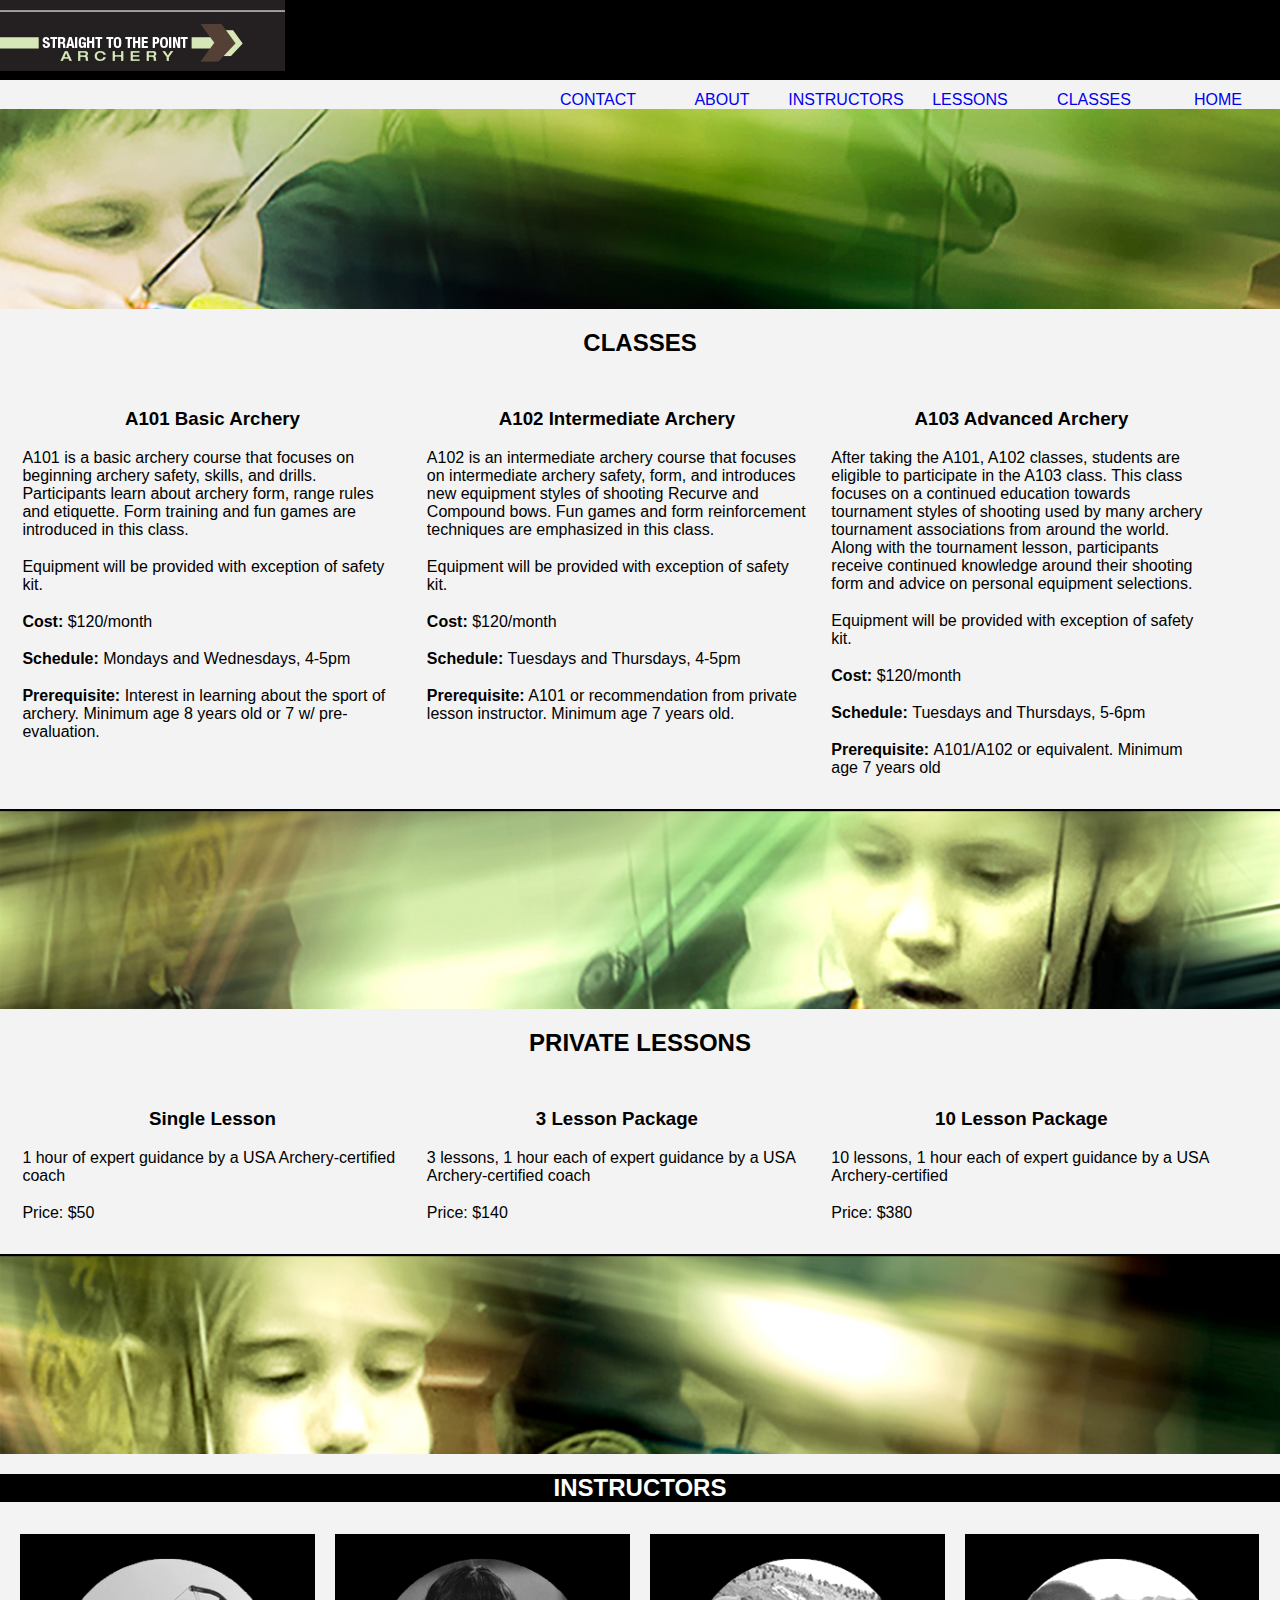
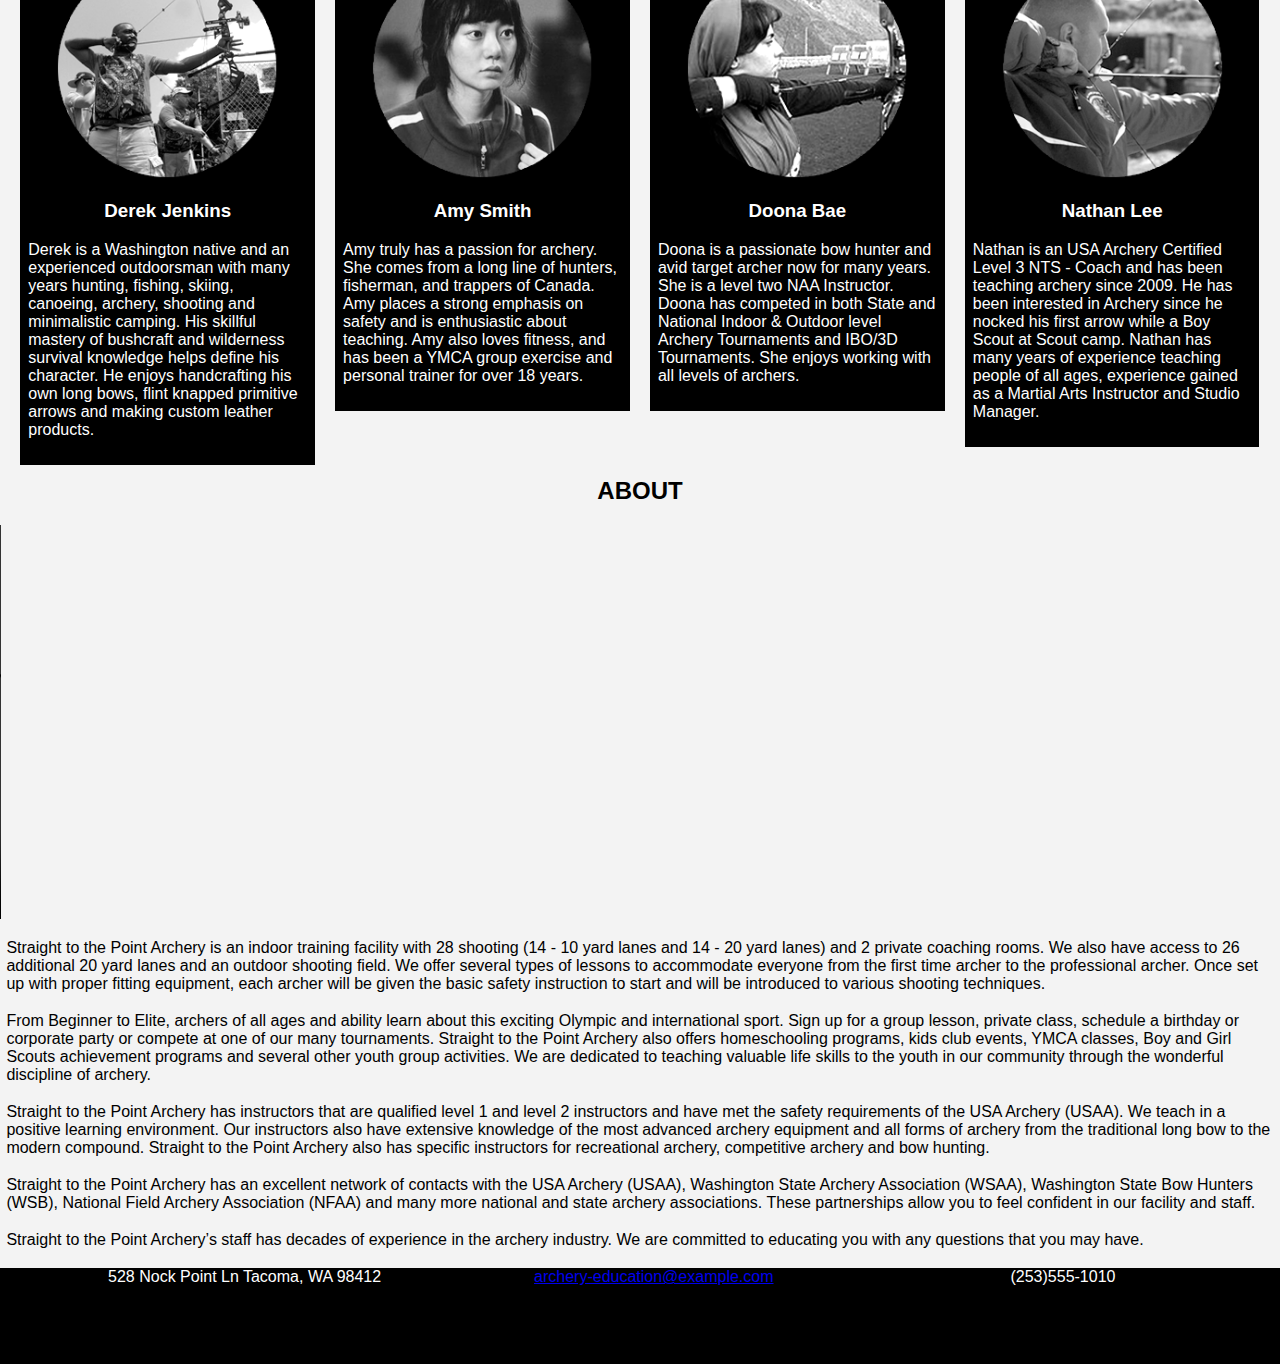
==== commit aba91830: "index.html" ====
--- a/index.html
+++ b/index.html
@@ -120,6 +120,12 @@
   
   <section id="about">
     <h2>ABOUT</h2>
+    
+<video width="700" height="394" preload="metadata" controls="controls">
+ <source type="video/mp4" src="http://northwoodsbowmensclub.org/wp-content/uploads/2014/09/Sport-Science-Brady-Ellison_720_web.mp4?_=1" />
+Your browser does not support the video tag.
+</video>
+    
     <p>Straight to the Point Archery is an indoor training facility with 28 shooting (14 - 10 yard lanes and 14 - 20 yard lanes) and 2 private coaching rooms. We also have access to 26 additional 20 yard lanes and an outdoor shooting field. We offer several types of lessons to accommodate everyone from the first time archer to the professional archer. Once set up with proper fitting equipment, each archer will be given the basic safety instruction to start and will be introduced to various shooting techniques.</p>
     <p>From Beginner to Elite, archers of all ages and ability learn about this exciting Olympic and international sport. Sign up for a group lesson, private class, schedule a birthday or corporate party or compete at one of our many tournaments. Straight to the Point Archery also offers homeschooling programs, kids club events, YMCA classes, Boy and Girl Scouts achievement programs and several other youth group activities. We are dedicated to teaching valuable life skills to the youth in our community through the wonderful discipline of archery.</p>
     <p>Straight to the Point Archery has instructors that are qualified level 1 and level 2 instructors and have met the safety requirements of the USA Archery (USAA). We teach in a positive learning environment. Our instructors also have extensive knowledge of the most advanced archery equipment and all forms of archery from the traditional long bow to the modern compound. Straight to the Point Archery also has specific instructors for recreational archery, competitive archery and bow hunting.</p>
